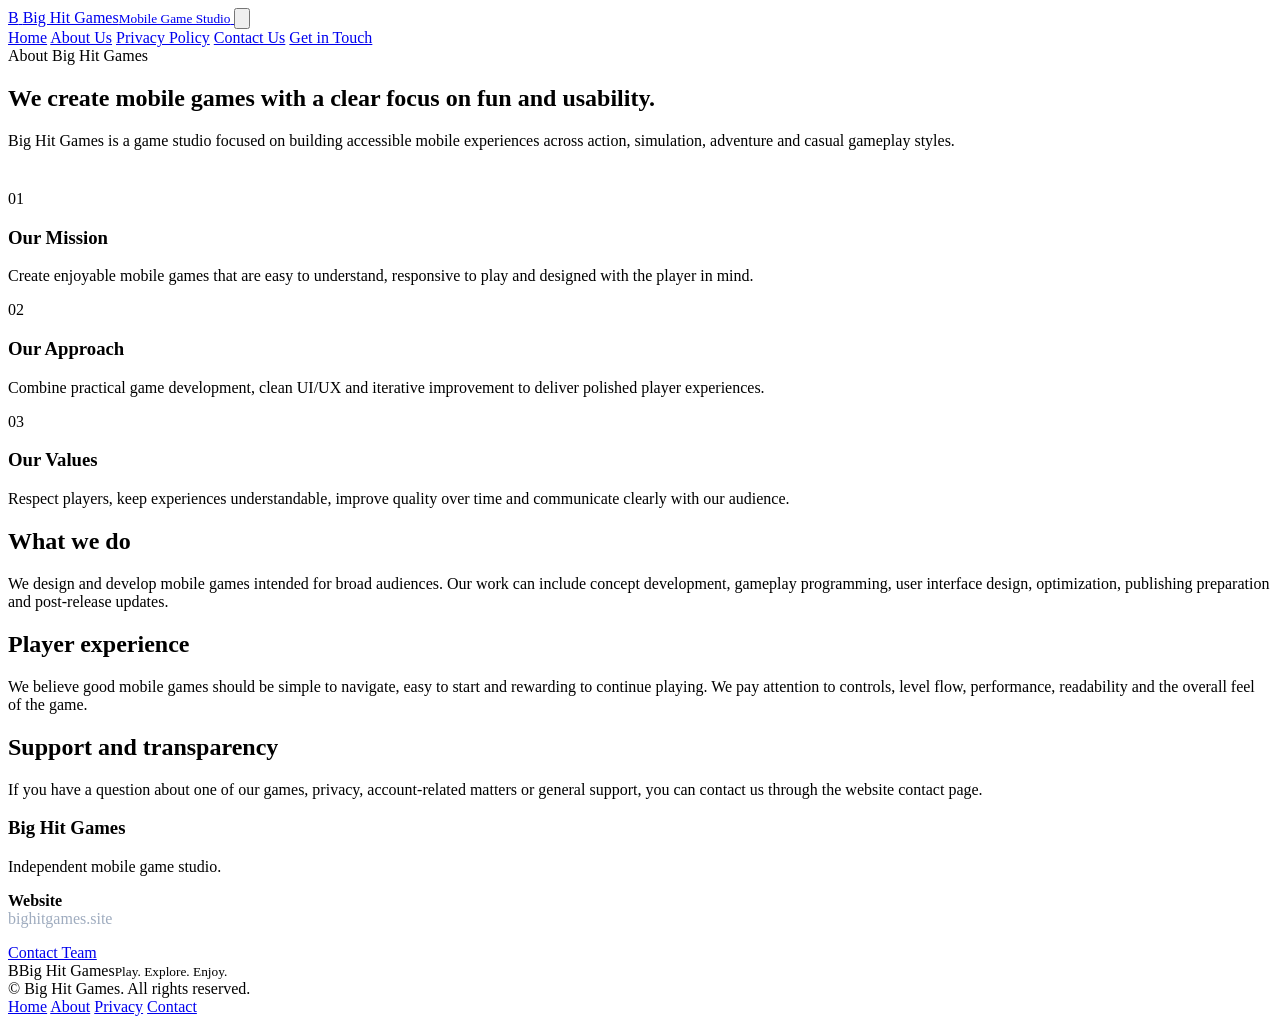
==== index.html @ ec09ffbb "Add files via upload" ====
<!doctype html>
<html lang="en">
<head>
<meta charset="utf-8">
<meta name="viewport" content="width=device-width,initial-scale=1">
<title>About Us | Big Hit Games</title>
<meta name="description" content="Learn about Big Hit Games, our approach to mobile game development, player experience and quality.">
<meta name="theme-color" content="#070b14">
<link rel="icon" href="/assets/img/favicon.svg" type="image/svg+xml">
<meta property="og:title" content="About Us | Big Hit Games">
<meta property="og:description" content="Learn about Big Hit Games, our approach to mobile game development, player experience and quality.">
<meta property="og:type" content="website">
<meta property="og:url" content="https://bighitgames.site/">
<link rel="canonical" href="https://bighitgames.site/">
<link rel="stylesheet" href="/assets/css/style.css">
</head>
<body>

<header class="site-header">
  <div class="container nav">
    <a href="/" class="brand" aria-label="Big Hit Games Home">
      <span class="brand-mark">B</span>
      <span>Big Hit Games<small>Mobile Game Studio</small></span>
    </a>
    <button class="menu-btn" aria-label="Open navigation" data-menu-btn>
      <svg viewBox="0 0 24 24" fill="none" stroke="currentColor" stroke-width="2"><path d="M4 6h16M4 12h16M4 18h16"/></svg>
    </button>
    <nav class="nav-links" data-nav-links aria-label="Primary">
      <a href="/">Home</a>
      <a href="/about/" class="active">About Us</a>
      <a href="/privacypolicy/">Privacy Policy</a>
      <a href="/contact/">Contact Us</a>
      <a class="nav-cta" href="/contact/">Get in Touch</a>
    </nav>
  </div>
</header>
<main>

<section class="page-hero">
  <div class="container reveal">
    <span class="eyebrow">About Big Hit Games</span>
    <h1>We create mobile games with a clear focus on <span class="gradient-text">fun and usability.</span></h1>
    <p>Big Hit Games is a game studio focused on building accessible mobile experiences across action, simulation, adventure and casual gameplay styles.</p>
  </div>
</section>
<section class="section" style="padding-top:24px">
  <div class="container">
    <div class="grid-3">
      <div class="card reveal"><div class="icon-box">01</div><h3>Our Mission</h3><p>Create enjoyable mobile games that are easy to understand, responsive to play and designed with the player in mind.</p></div>
      <div class="card reveal"><div class="icon-box">02</div><h3>Our Approach</h3><p>Combine practical game development, clean UI/UX and iterative improvement to deliver polished player experiences.</p></div>
      <div class="card reveal"><div class="icon-box">03</div><h3>Our Values</h3><p>Respect players, keep experiences understandable, improve quality over time and communicate clearly with our audience.</p></div>
    </div>
  </div>
</section>
<section class="section">
  <div class="container content-layout">
    <article class="prose reveal">
      <h2>What we do</h2>
      <p>We design and develop mobile games intended for broad audiences. Our work can include concept development, gameplay programming, user interface design, optimization, publishing preparation and post-release updates.</p>
      <h2>Player experience</h2>
      <p>We believe good mobile games should be simple to navigate, easy to start and rewarding to continue playing. We pay attention to controls, level flow, performance, readability and the overall feel of the game.</p>
      <h2>Support and transparency</h2>
      <p>If you have a question about one of our games, privacy, account-related matters or general support, you can contact us through the website contact page.</p>
    </article>
    <aside class="card side-card reveal">
      <h3>Big Hit Games</h3>
      <p>Independent mobile game studio.</p>
      <p style="margin-top:16px"><strong>Website</strong><br><span style="color:#9facbf">bighitgames.site</span></p>
      <a class="btn btn-primary" style="margin-top:16px;width:100%" href="/contact/">Contact Team</a>
    </aside>
  </div>
</section>

</main>

<footer class="footer">
  <div class="container footer-inner">
    <div>
      <div class="brand"><span class="brand-mark">B</span><span>Big Hit Games<small>Play. Explore. Enjoy.</small></span></div>
      <div class="copyright">© <span data-year></span> Big Hit Games. All rights reserved.</div>
    </div>
    <div class="footer-links">
      <a href="/">Home</a>
      <a href="/about/">About</a>
      <a href="/privacypolicy/">Privacy</a>
      <a href="/contact/">Contact</a>
    </div>
  </div>
</footer>
<script src="/assets/js/main.js"></script>

</body>
</html>
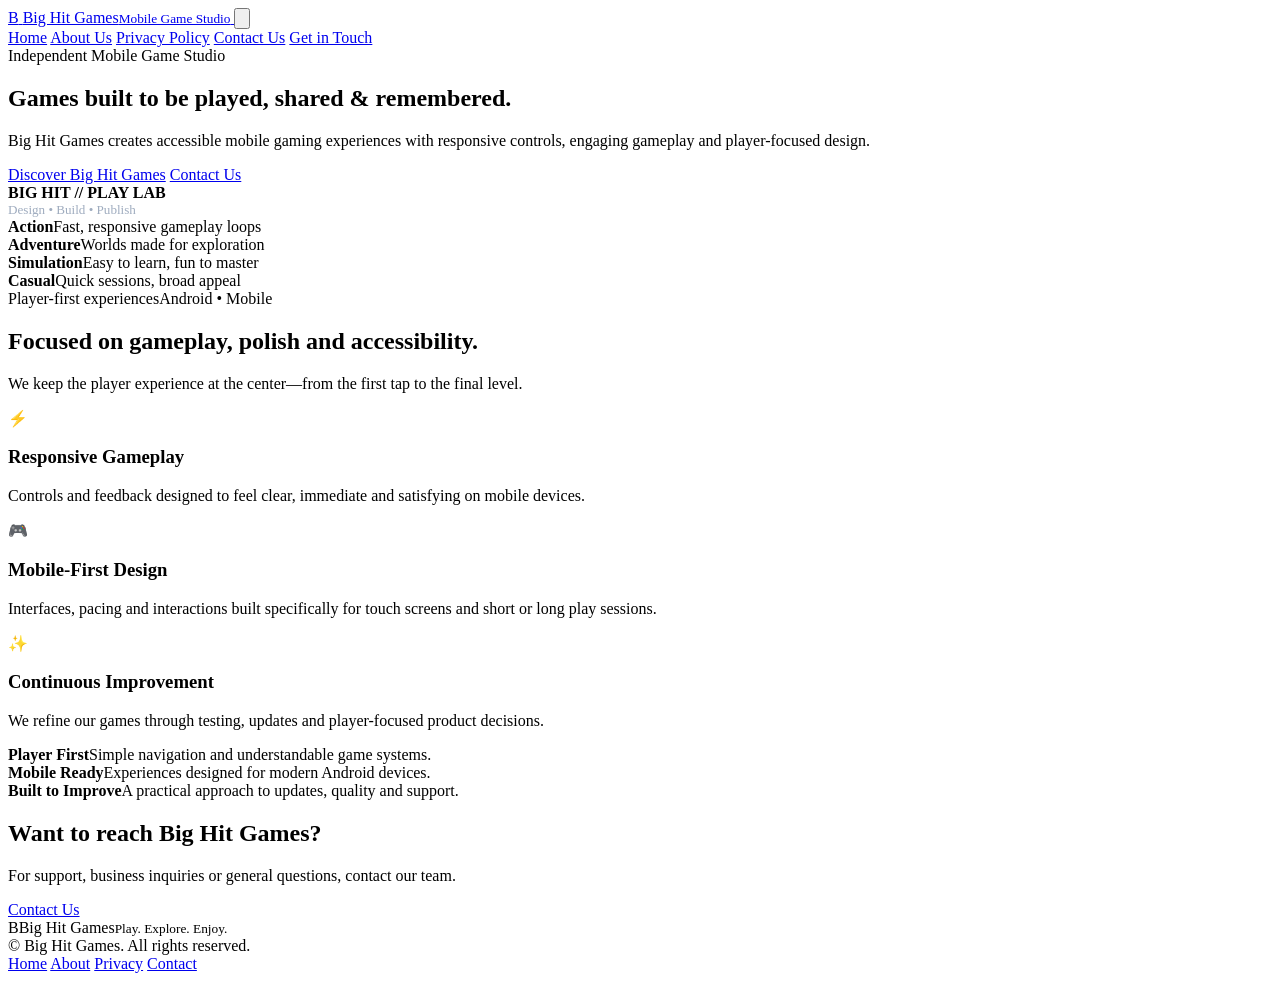
==== commit 35f2316b: "Add files via upload" ====
--- a/index.html
+++ b/index.html
@@ -3,12 +3,12 @@
 <head>
 <meta charset="utf-8">
 <meta name="viewport" content="width=device-width,initial-scale=1">
-<title>About Us | Big Hit Games</title>
-<meta name="description" content="Learn about Big Hit Games, our approach to mobile game development, player experience and quality.">
+<title>Big Hit Games | Mobile Game Studio</title>
+<meta name="description" content="Big Hit Games is a mobile game studio creating accessible action, adventure, simulation and casual gaming experiences.">
 <meta name="theme-color" content="#070b14">
 <link rel="icon" href="/assets/img/favicon.svg" type="image/svg+xml">
-<meta property="og:title" content="About Us | Big Hit Games">
-<meta property="og:description" content="Learn about Big Hit Games, our approach to mobile game development, player experience and quality.">
+<meta property="og:title" content="Big Hit Games | Mobile Game Studio">
+<meta property="og:description" content="Big Hit Games is a mobile game studio creating accessible action, adventure, simulation and casual gaming experiences.">
 <meta property="og:type" content="website">
 <meta property="og:url" content="https://bighitgames.site/">
 <link rel="canonical" href="https://bighitgames.site/">
@@ -26,8 +26,8 @@
       <svg viewBox="0 0 24 24" fill="none" stroke="currentColor" stroke-width="2"><path d="M4 6h16M4 12h16M4 18h16"/></svg>
     </button>
     <nav class="nav-links" data-nav-links aria-label="Primary">
-      <a href="/">Home</a>
-      <a href="/about/" class="active">About Us</a>
+      <a href="/" class="active">Home</a>
+      <a href="/about/">About Us</a>
       <a href="/privacypolicy/">Privacy Policy</a>
       <a href="/contact/">Contact Us</a>
       <a class="nav-cta" href="/contact/">Get in Touch</a>
@@ -36,38 +36,63 @@
 </header>
 <main>
 
-<section class="page-hero">
-  <div class="container reveal">
-    <span class="eyebrow">About Big Hit Games</span>
-    <h1>We create mobile games with a clear focus on <span class="gradient-text">fun and usability.</span></h1>
-    <p>Big Hit Games is a game studio focused on building accessible mobile experiences across action, simulation, adventure and casual gameplay styles.</p>
-  </div>
-</section>
-<section class="section" style="padding-top:24px">
-  <div class="container">
-    <div class="grid-3">
-      <div class="card reveal"><div class="icon-box">01</div><h3>Our Mission</h3><p>Create enjoyable mobile games that are easy to understand, responsive to play and designed with the player in mind.</p></div>
-      <div class="card reveal"><div class="icon-box">02</div><h3>Our Approach</h3><p>Combine practical game development, clean UI/UX and iterative improvement to deliver polished player experiences.</p></div>
-      <div class="card reveal"><div class="icon-box">03</div><h3>Our Values</h3><p>Respect players, keep experiences understandable, improve quality over time and communicate clearly with our audience.</p></div>
+<section class="hero">
+  <div class="container hero-grid">
+    <div class="reveal">
+      <span class="eyebrow">Independent Mobile Game Studio</span>
+      <h1>Games built to be <span class="gradient-text">played, shared & remembered.</span></h1>
+      <p>Big Hit Games creates accessible mobile gaming experiences with responsive controls, engaging gameplay and player-focused design.</p>
+      <div class="hero-actions">
+        <a class="btn btn-primary" href="/about/">Discover Big Hit Games</a>
+        <a class="btn btn-secondary" href="/contact/">Contact Us</a>
+      </div>
+    </div>
+    <div class="hero-card reveal">
+      <div class="game-window">
+        <div class="window-top">
+          <div><strong>BIG HIT // PLAY LAB</strong><div style="color:#9facbf;font-size:.82rem">Design • Build • Publish</div></div>
+          <span class="status-dot" title="Online"></span>
+        </div>
+        <div class="game-scene">
+          <div class="game-tile"><strong>Action</strong><span>Fast, responsive gameplay loops</span></div>
+          <div class="game-tile"><strong>Adventure</strong><span>Worlds made for exploration</span></div>
+          <div class="game-tile"><strong>Simulation</strong><span>Easy to learn, fun to master</span></div>
+          <div class="game-tile"><strong>Casual</strong><span>Quick sessions, broad appeal</span></div>
+        </div>
+        <div class="window-footer"><span>Player-first experiences</span><span>Android • Mobile</span></div>
+      </div>
     </div>
   </div>
 </section>
+
 <section class="section">
-  <div class="container content-layout">
-    <article class="prose reveal">
-      <h2>What we do</h2>
-      <p>We design and develop mobile games intended for broad audiences. Our work can include concept development, gameplay programming, user interface design, optimization, publishing preparation and post-release updates.</p>
-      <h2>Player experience</h2>
-      <p>We believe good mobile games should be simple to navigate, easy to start and rewarding to continue playing. We pay attention to controls, level flow, performance, readability and the overall feel of the game.</p>
-      <h2>Support and transparency</h2>
-      <p>If you have a question about one of our games, privacy, account-related matters or general support, you can contact us through the website contact page.</p>
-    </article>
-    <aside class="card side-card reveal">
-      <h3>Big Hit Games</h3>
-      <p>Independent mobile game studio.</p>
-      <p style="margin-top:16px"><strong>Website</strong><br><span style="color:#9facbf">bighitgames.site</span></p>
-      <a class="btn btn-primary" style="margin-top:16px;width:100%" href="/contact/">Contact Team</a>
-    </aside>
+  <div class="container">
+    <div class="section-title reveal">
+      <h2>Focused on gameplay, polish and accessibility.</h2>
+      <p>We keep the player experience at the center—from the first tap to the final level.</p>
+    </div>
+    <div class="grid-3">
+      <article class="card reveal"><div class="icon-box">⚡</div><h3>Responsive Gameplay</h3><p>Controls and feedback designed to feel clear, immediate and satisfying on mobile devices.</p></article>
+      <article class="card reveal"><div class="icon-box">🎮</div><h3>Mobile-First Design</h3><p>Interfaces, pacing and interactions built specifically for touch screens and short or long play sessions.</p></article>
+      <article class="card reveal"><div class="icon-box">✨</div><h3>Continuous Improvement</h3><p>We refine our games through testing, updates and player-focused product decisions.</p></article>
+    </div>
+  </div>
+</section>
+
+<section class="section">
+  <div class="container">
+    <div class="stat-band reveal">
+      <div class="stat"><strong>Player First</strong><span>Simple navigation and understandable game systems.</span></div>
+      <div class="stat"><strong>Mobile Ready</strong><span>Experiences designed for modern Android devices.</span></div>
+      <div class="stat"><strong>Built to Improve</strong><span>A practical approach to updates, quality and support.</span></div>
+    </div>
+  </div>
+</section>
+
+<section class="section">
+  <div class="container cta reveal">
+    <div><h2>Want to reach Big Hit Games?</h2><p>For support, business inquiries or general questions, contact our team.</p></div>
+    <a class="btn btn-primary" href="/contact/">Contact Us</a>
   </div>
 </section>
 
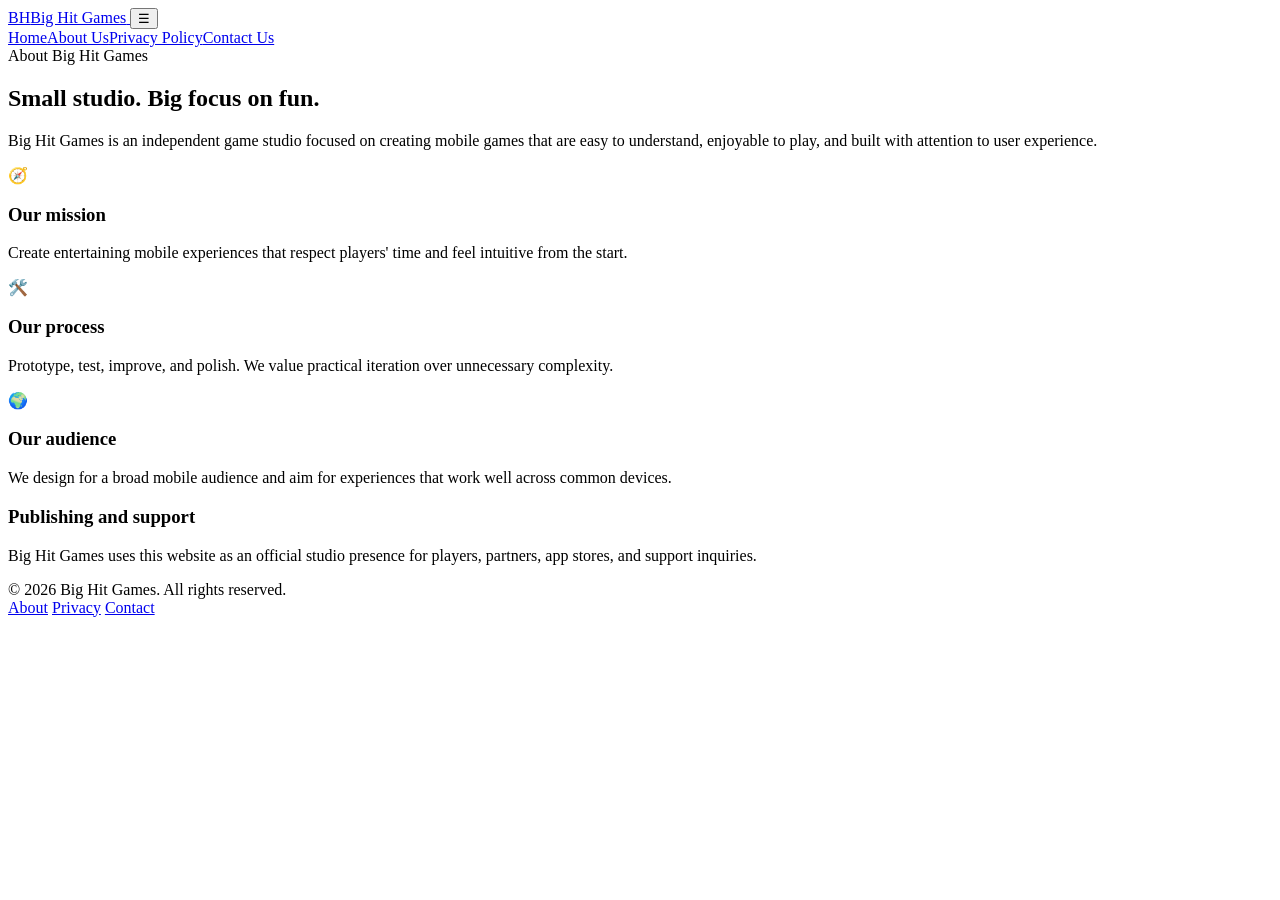
==== commit 7ad5133c: "Add files via upload" ====
--- a/index.html
+++ b/index.html
@@ -1,118 +1,62 @@
 <!doctype html>
 <html lang="en">
 <head>
-<meta charset="utf-8">
-<meta name="viewport" content="width=device-width,initial-scale=1">
-<title>Big Hit Games | Mobile Game Studio</title>
-<meta name="description" content="Big Hit Games is a mobile game studio creating accessible action, adventure, simulation and casual gaming experiences.">
-<meta name="theme-color" content="#070b14">
-<link rel="icon" href="/assets/img/favicon.svg" type="image/svg+xml">
-<meta property="og:title" content="Big Hit Games | Mobile Game Studio">
-<meta property="og:description" content="Big Hit Games is a mobile game studio creating accessible action, adventure, simulation and casual gaming experiences.">
-<meta property="og:type" content="website">
-<meta property="og:url" content="https://bighitgames.site/">
-<link rel="canonical" href="https://bighitgames.site/">
-<link rel="stylesheet" href="/assets/css/style.css">
+  <meta charset="utf-8">
+  <meta name="viewport" content="width=device-width,initial-scale=1">
+  <title>About Us | Big Hit Games</title>
+  <meta name="description" content="Learn about Big Hit Games, our mission, process, and mobile game development focus.">
+  <meta name="theme-color" content="#07111f">
+  <link rel="icon" href="../assets/favicon.svg" type="image/svg+xml">
+  <link rel="stylesheet" href="../assets/style.css">
 </head>
 <body>
 
-<header class="site-header">
+<div class="nav-wrap">
   <div class="container nav">
-    <a href="/" class="brand" aria-label="Big Hit Games Home">
-      <span class="brand-mark">B</span>
-      <span>Big Hit Games<small>Mobile Game Studio</small></span>
+    <a class="brand" href="../">
+      <span class="logo">BH</span><span>Big Hit Games</span>
     </a>
-    <button class="menu-btn" aria-label="Open navigation" data-menu-btn>
-      <svg viewBox="0 0 24 24" fill="none" stroke="currentColor" stroke-width="2"><path d="M4 6h16M4 12h16M4 18h16"/></svg>
-    </button>
-    <nav class="nav-links" data-nav-links aria-label="Primary">
-      <a href="/" class="active">Home</a>
-      <a href="/about/">About Us</a>
-      <a href="/privacypolicy/">Privacy Policy</a>
-      <a href="/contact/">Contact Us</a>
-      <a class="nav-cta" href="/contact/">Get in Touch</a>
+    <button class="menu-btn" aria-label="Toggle navigation">☰</button>
+    <nav class="nav-links">
+      <a class="" href="../">Home</a><a class="active" href="../about/">About Us</a><a class="" href="../privacypolicy/">Privacy Policy</a><a class="" href="../contact/">Contact Us</a>
     </nav>
   </div>
-</header>
+</div>
+
 <main>
-
-<section class="hero">
-  <div class="container hero-grid">
-    <div class="reveal">
-      <span class="eyebrow">Independent Mobile Game Studio</span>
-      <h1>Games built to be <span class="gradient-text">played, shared & remembered.</span></h1>
-      <p>Big Hit Games creates accessible mobile gaming experiences with responsive controls, engaging gameplay and player-focused design.</p>
-      <div class="hero-actions">
-        <a class="btn btn-primary" href="/about/">Discover Big Hit Games</a>
-        <a class="btn btn-secondary" href="/contact/">Contact Us</a>
+  <section class="page-hero">
+    <div class="container reveal">
+      <span class="eyebrow">About Big Hit Games</span>
+      <h1>Small studio. <span class="gradient-text">Big focus on fun.</span></h1>
+      <p class="lead">Big Hit Games is an independent game studio focused on creating mobile games that are easy to understand, enjoyable to play, and built with attention to user experience.</p>
+    </div>
+  </section>
+  <section class="content">
+    <div class="container">
+      <div class="cards">
+        <article class="card reveal"><div class="icon">🧭</div><h3>Our mission</h3><p>Create entertaining mobile experiences that respect players' time and feel intuitive from the start.</p></article>
+        <article class="card reveal"><div class="icon">🛠️</div><h3>Our process</h3><p>Prototype, test, improve, and polish. We value practical iteration over unnecessary complexity.</p></article>
+        <article class="card reveal"><div class="icon">🌍</div><h3>Our audience</h3><p>We design for a broad mobile audience and aim for experiences that work well across common devices.</p></article>
+      </div>
+      <div class="band reveal">
+        <h3>Publishing and support</h3>
+        <p class="muted">Big Hit Games uses this website as an official studio presence for players, partners, app stores, and support inquiries.</p>
       </div>
     </div>
-    <div class="hero-card reveal">
-      <div class="game-window">
-        <div class="window-top">
-          <div><strong>BIG HIT // PLAY LAB</strong><div style="color:#9facbf;font-size:.82rem">Design • Build • Publish</div></div>
-          <span class="status-dot" title="Online"></span>
-        </div>
-        <div class="game-scene">
-          <div class="game-tile"><strong>Action</strong><span>Fast, responsive gameplay loops</span></div>
-          <div class="game-tile"><strong>Adventure</strong><span>Worlds made for exploration</span></div>
-          <div class="game-tile"><strong>Simulation</strong><span>Easy to learn, fun to master</span></div>
-          <div class="game-tile"><strong>Casual</strong><span>Quick sessions, broad appeal</span></div>
-        </div>
-        <div class="window-footer"><span>Player-first experiences</span><span>Android • Mobile</span></div>
-      </div>
-    </div>
-  </div>
-</section>
-
-<section class="section">
-  <div class="container">
-    <div class="section-title reveal">
-      <h2>Focused on gameplay, polish and accessibility.</h2>
-      <p>We keep the player experience at the center—from the first tap to the final level.</p>
-    </div>
-    <div class="grid-3">
-      <article class="card reveal"><div class="icon-box">⚡</div><h3>Responsive Gameplay</h3><p>Controls and feedback designed to feel clear, immediate and satisfying on mobile devices.</p></article>
-      <article class="card reveal"><div class="icon-box">🎮</div><h3>Mobile-First Design</h3><p>Interfaces, pacing and interactions built specifically for touch screens and short or long play sessions.</p></article>
-      <article class="card reveal"><div class="icon-box">✨</div><h3>Continuous Improvement</h3><p>We refine our games through testing, updates and player-focused product decisions.</p></article>
-    </div>
-  </div>
-</section>
-
-<section class="section">
-  <div class="container">
-    <div class="stat-band reveal">
-      <div class="stat"><strong>Player First</strong><span>Simple navigation and understandable game systems.</span></div>
-      <div class="stat"><strong>Mobile Ready</strong><span>Experiences designed for modern Android devices.</span></div>
-      <div class="stat"><strong>Built to Improve</strong><span>A practical approach to updates, quality and support.</span></div>
-    </div>
-  </div>
-</section>
-
-<section class="section">
-  <div class="container cta reveal">
-    <div><h2>Want to reach Big Hit Games?</h2><p>For support, business inquiries or general questions, contact our team.</p></div>
-    <a class="btn btn-primary" href="/contact/">Contact Us</a>
-  </div>
-</section>
-
+  </section>
 </main>
 
+
 <footer class="footer">
-  <div class="container footer-inner">
-    <div>
-      <div class="brand"><span class="brand-mark">B</span><span>Big Hit Games<small>Play. Explore. Enjoy.</small></span></div>
-      <div class="copyright">© <span data-year></span> Big Hit Games. All rights reserved.</div>
-    </div>
+  <div class="container footer-row">
+    <div>© 2026 Big Hit Games. All rights reserved.</div>
     <div class="footer-links">
-      <a href="/">Home</a>
-      <a href="/about/">About</a>
-      <a href="/privacypolicy/">Privacy</a>
-      <a href="/contact/">Contact</a>
+      <a href="../about/">About</a>
+      <a href="../privacypolicy/">Privacy</a>
+      <a href="../contact/">Contact</a>
     </div>
   </div>
 </footer>
-<script src="/assets/js/main.js"></script>
-
+<script src="../assets/script.js"></script>
 </body>
 </html>
